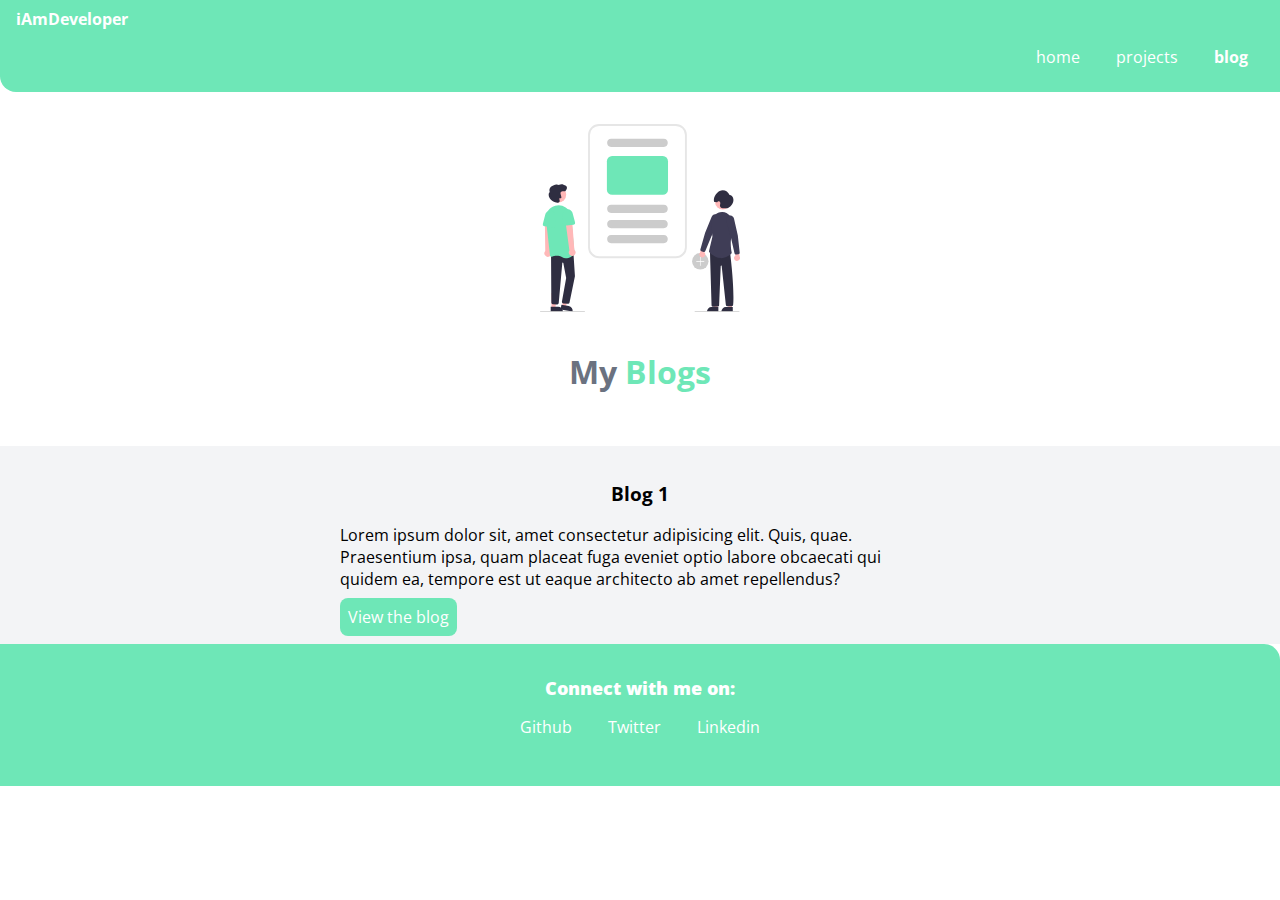
==== blogs.html @ 98dae617 "added blogPage" ====
<!DOCTYPE html>
<html lang="en">
<head>
    <meta charset="UTF-8">
    <meta name="viewport" content="width=device-width, initial-scale=1.0">
    <title>blogs | Vidushi Agrawal</title>
    <link rel="stylesheet" href="/styles.css">

</head>
<body>
    <nav class="navigation">
        <div class="nav-brand">iAmDeveloper</div>
        <ul class="nav-pills">
            <li class="list-inline ">
                <a class="link" href="/index.html">home</a>
            </li>
            <li class="list-inline">
                <a class="link" href="/projects.html">projects</a>
            </li>
            <li class="list-inline">
                <a class="link link-active" href="#">blog</a>
            </li>
        </ul>
    </nav>


    <header class="hero">
        <img  class="img" src="/images/blogPg.svg" alt="heroPic">
        <h1 class="hero-header">My <span class="header-inverted">Blogs</span></h1>
    </header>
    <section>
        <div class="ow section">
            <h3>Blog 1</h3>
            <div class="container-center "><p >Lorem ipsum dolor sit, amet consectetur adipisicing elit. Quis, quae. Praesentium ipsa, quam placeat fuga eveniet optio labore obcaecati qui quidem ea, tempore est ut eaque architecto ab amet repellendus?</p>
                <a class="link-primary link" href="projects.html">View the blog</a> </div>
        </div>
    </section>
    <footer class="footer">
        <div class="footer-header"><strong>Connect with me on:</strong></div>
        <ul class="social-sites">
           
            <li class="list-inline">
                <a class="link" href="https://github.com/vids12">Github</a>
            </li>
            <li class="list-inline">
                <a class="link" href="https://twitter.com/Vids_12">Twitter</a>
            </li>
            <li class="list-inline">
                <a class="link" href="http://www.linkedin.com/in/vidushiagrawal18">Linkedin</a>
            </li>
        </ul>
    </footer>
</body>
</html>
---- styles.css ----
@import url('https://fonts.googleapis.com/css2?family=Open+Sans:wght@400;700&display=swap');
body{
    font-family: 'Open Sans', sans-serif;
    margin:0rem;
}
hr{
   margin: 2rem;
}
:root{
    --primary-colors:#6EE7B7;
    --dark-gray:#6B7280;
    --off-white:#F3F4F6
}

/* containers */

.container{
    padding: 0rem 1rem;
}
.container-center{
    max-width: 600px;
    margin: auto;
}

/* links */

.link{
    text-decoration: none;
    padding: 0.5rem 0.5rem;
    border-radius: 0.5rem;
}
.link-primary{
    background-color: var(--primary-colors);
    color: white;
}
.link-secondary{
    color:var(--primary-colors);
    border: 1px solid var(--primary-colors);
}

/* lists */
.list-no-bullet{
    list-style: none;
}

.list-inline{
    display: inline;
    padding: 0rem 0.5rem;
}

/* Nav Bar */

.navigation{
    background-color: var(--primary-colors);
    border-bottom-left-radius: 1rem;
    color: white;
    padding: 0.5rem 1rem;
}
.navigation .nav-brand{
    font-size: 1rem;
    font-weight: 700;
    /* padding-left: 1rem; */
}
 .navigation .link-active{
    font-weight: bold;
} 

.navigation .link{
    color: white;
}
.navigation .nav-pills{
    text-align: right;
}

/* header */

.hero{
    padding: 2rem;
}
.hero .hero-img{
     max-width: 350px;
     display: block;
     margin: auto;
}
.hero .hero-header{
    text-align: center;
    color: var(--dark-gray);
    padding-top: 1rem;
}
.hero .header-inverted{
    color: var(--primary-colors);
}
.hero .img{
    max-width: 200px;
     display: block;
     margin: auto;
}
/* section */

.section h3{
    text-align: center;
}
.ow{
    background-color: var(--off-white);
}
.section{
    padding: 1rem;
}

/* footer */

.footer{
    text-align: center;
    background-color: var(--primary-colors);
    color: white;
    border-top-right-radius: 1rem;
    padding: 2rem 1rem;
}
.footer .link{
    color: white;
}
.footer ul {
    padding-inline-start: 0px;
}

.footer .footer-header{
    font-weight: bold;
    font-size: large;
}
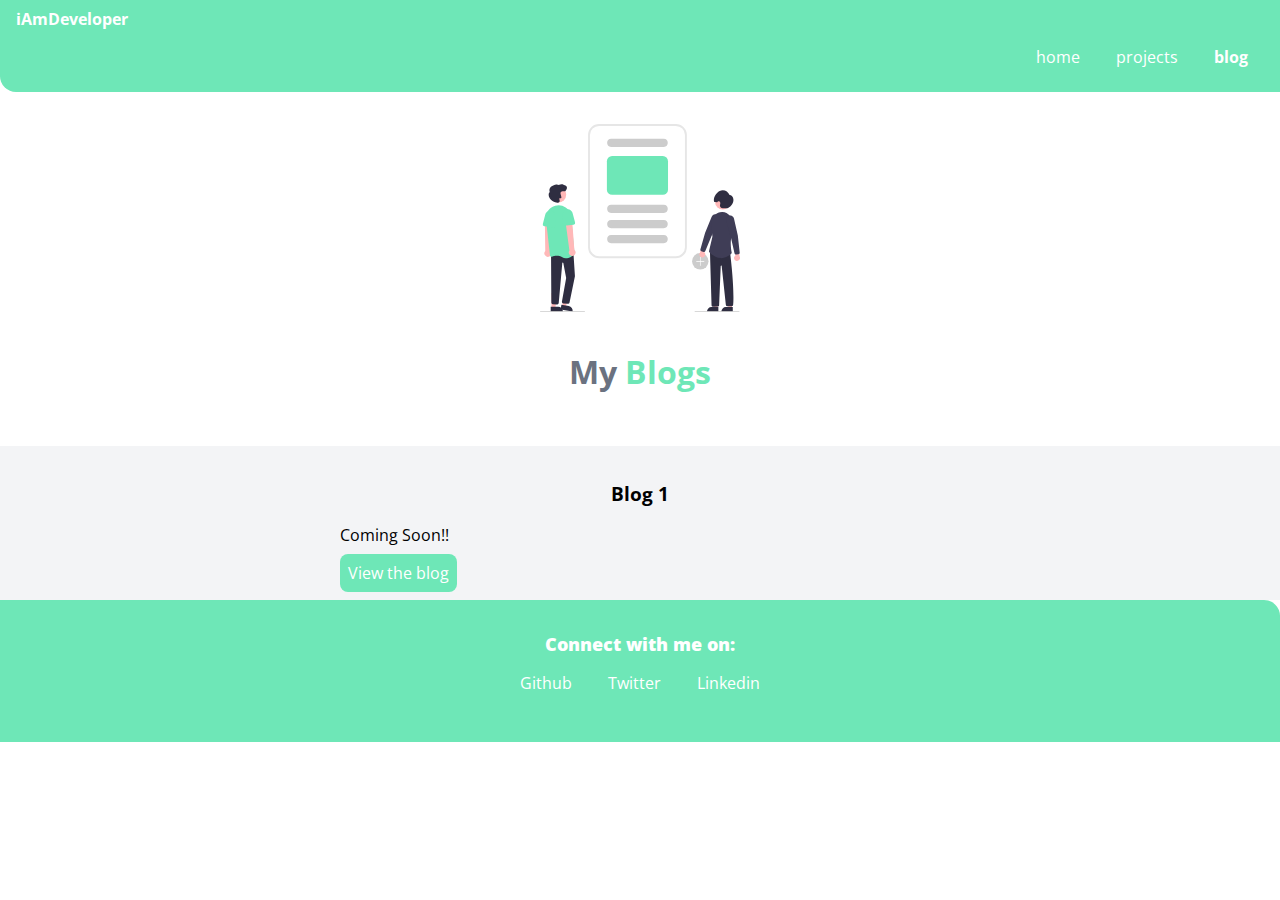
==== commit 4254462a: "added links" ====
--- a/blogs.html
+++ b/blogs.html
@@ -31,7 +31,7 @@
     <section>
         <div class="ow section">
             <h3>Blog 1</h3>
-            <div class="container-center "><p >Lorem ipsum dolor sit, amet consectetur adipisicing elit. Quis, quae. Praesentium ipsa, quam placeat fuga eveniet optio labore obcaecati qui quidem ea, tempore est ut eaque architecto ab amet repellendus?</p>
+            <div class="container-center "><p >Coming Soon!!</p>
                 <a class="link-primary link" href="projects.html">View the blog</a> </div>
         </div>
     </section>
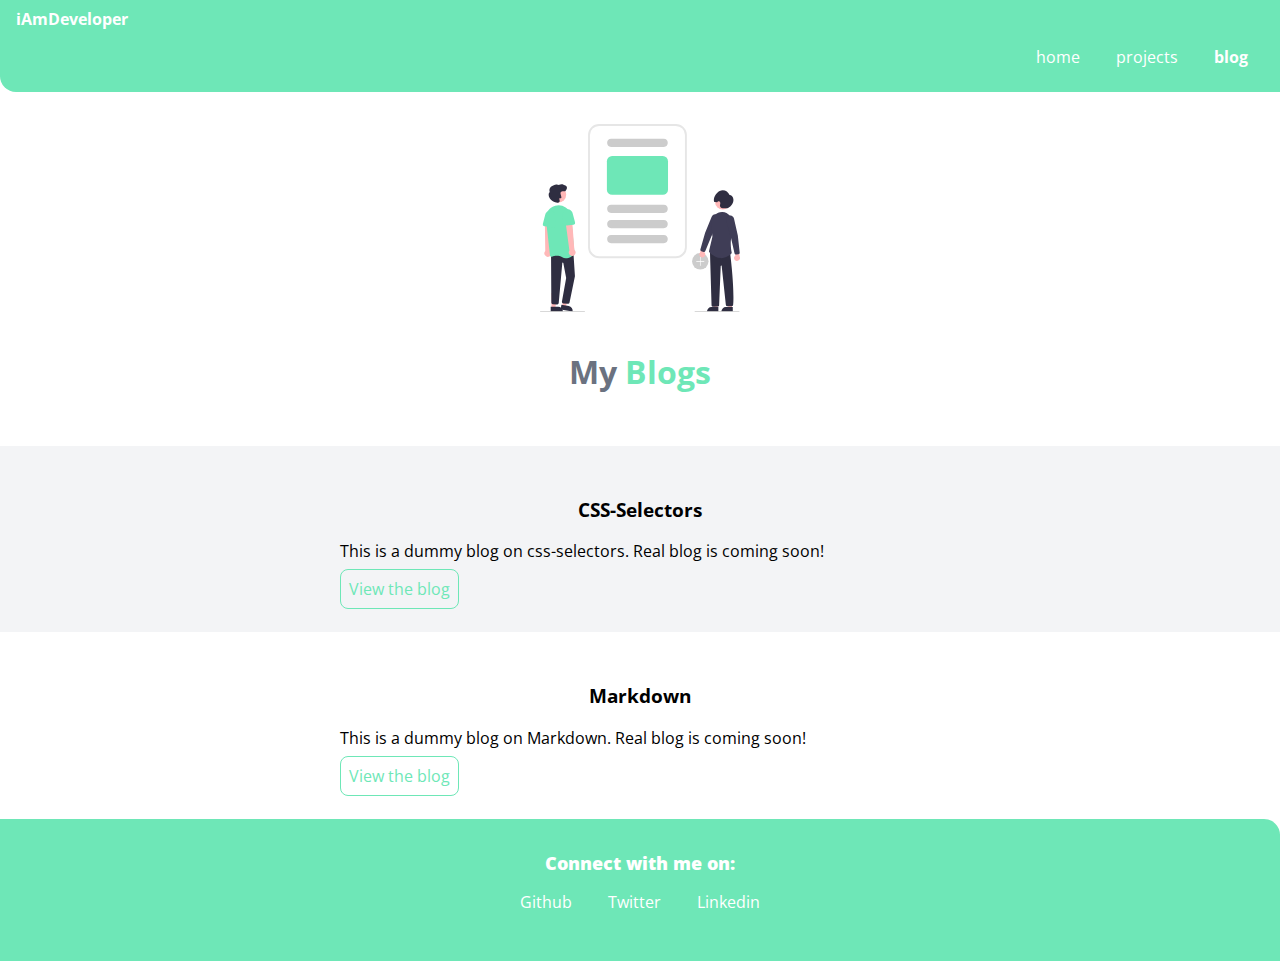
==== commit 89a459a6: "added more projects" ====
--- a/blogs.html
+++ b/blogs.html
@@ -28,11 +28,20 @@
         <img  class="img" src="/images/blogPg.svg" alt="heroPic">
         <h1 class="hero-header">My <span class="header-inverted">Blogs</span></h1>
     </header>
+    <!-- BLog-1 -->
     <section>
         <div class="ow section">
-            <h3>Blog 1</h3>
-            <div class="container-center "><p >Coming Soon!!</p>
-                <a class="link-primary link" href="projects.html">View the blog</a> </div>
+            <h3>CSS-Selectors</h3>
+            <div class="container-center "><p>This is a dummy blog on css-selectors. Real blog is coming soon!</p>
+                <a class="link-secondary link" href="https://www.edureka.co/blog/css-selectors/">View the blog</a> </div>
+        </div>
+    </section>
+    <!-- Blog-2 -->
+    <section>
+        <div class="section">
+            <h3>Markdown</h3>
+            <div class="container-center "><p>This is a dummy blog on Markdown. Real blog is coming soon!</p>
+                <a class="link-secondary link" href="https://nextjs.org/blog/markdown">View the blog</a> </div>
         </div>
     </section>
     <footer class="footer">
--- a/styles.css
+++ b/styles.css
@@ -32,6 +32,7 @@
 .link-primary{
     background-color: var(--primary-colors);
     color: white;
+    margin: 0.5rem 0.5rem;
 }
 .link-secondary{
     color:var(--primary-colors);
@@ -102,9 +103,11 @@
 }
 .ow{
     background-color: var(--off-white);
+    
 }
 .section{
-    padding: 1rem;
+    padding: 2rem;
+    /* margin: 0rem; */
 }
 
 /* footer */
